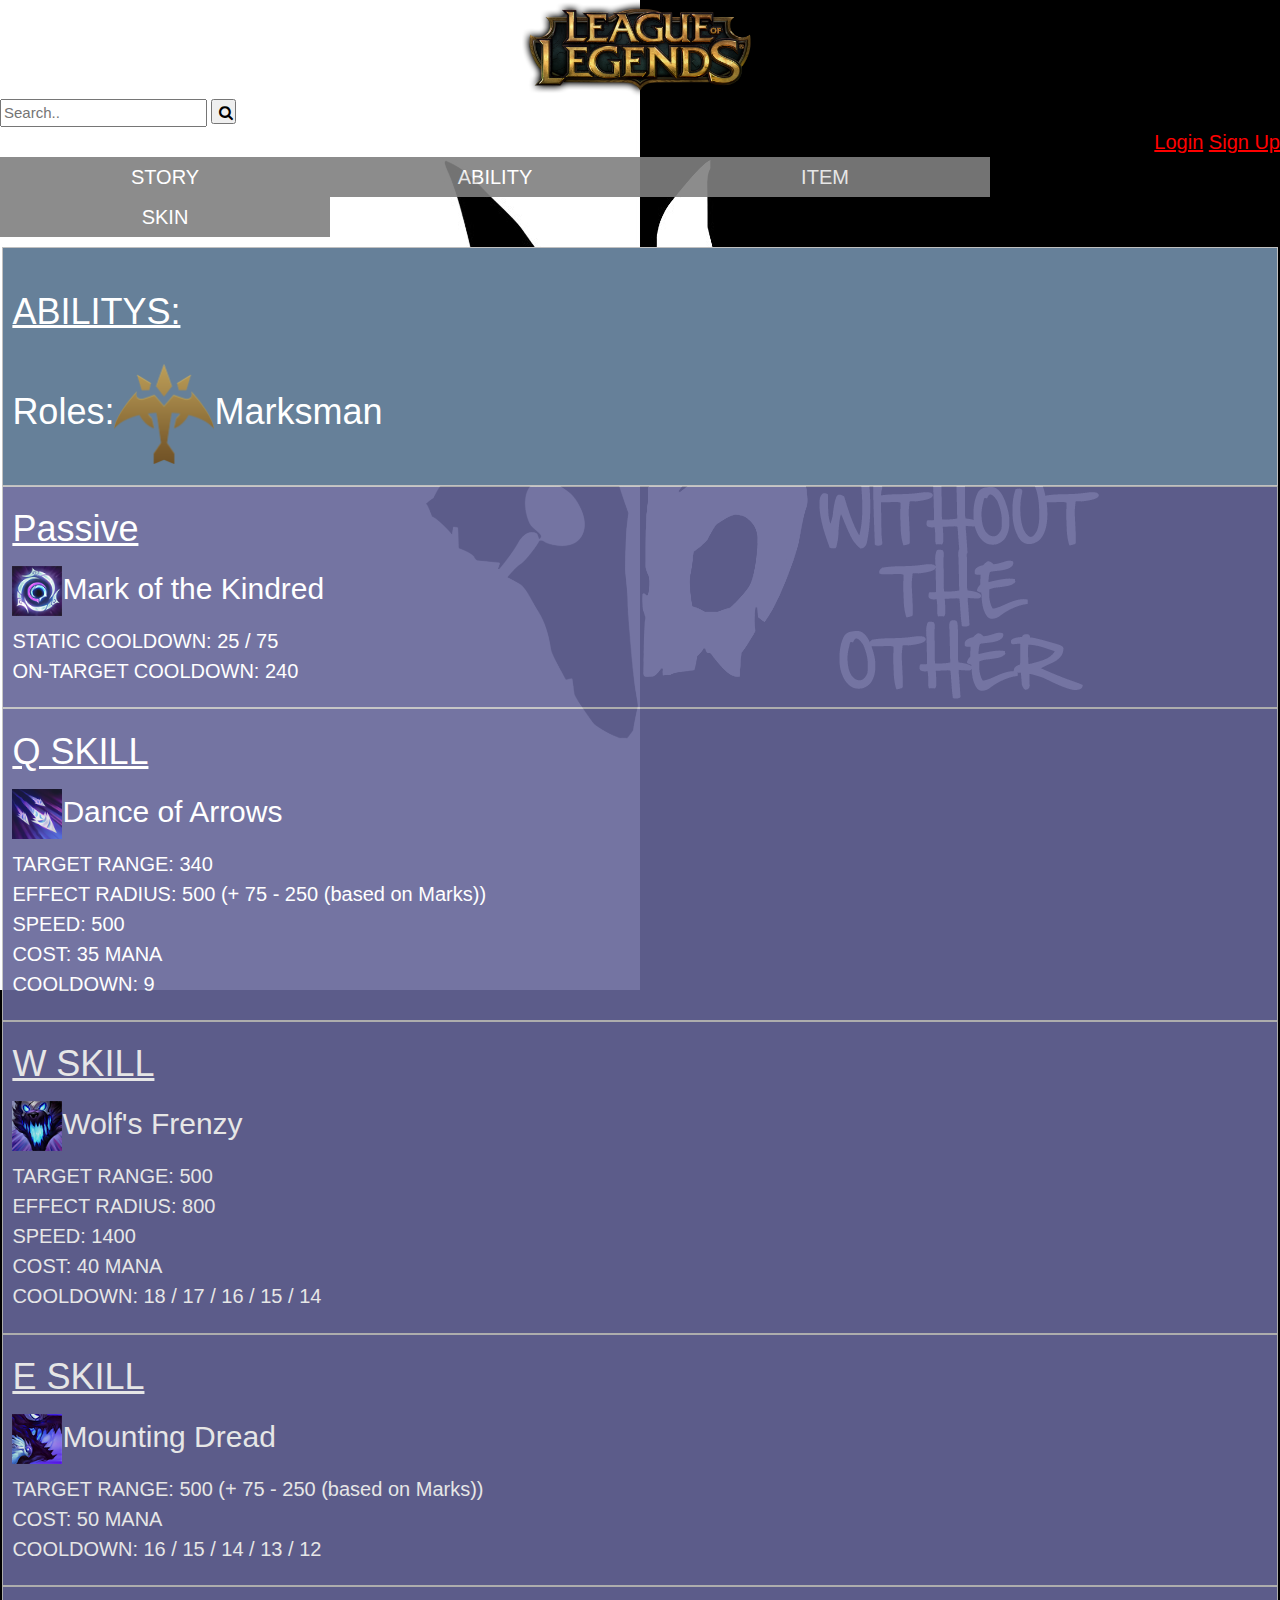
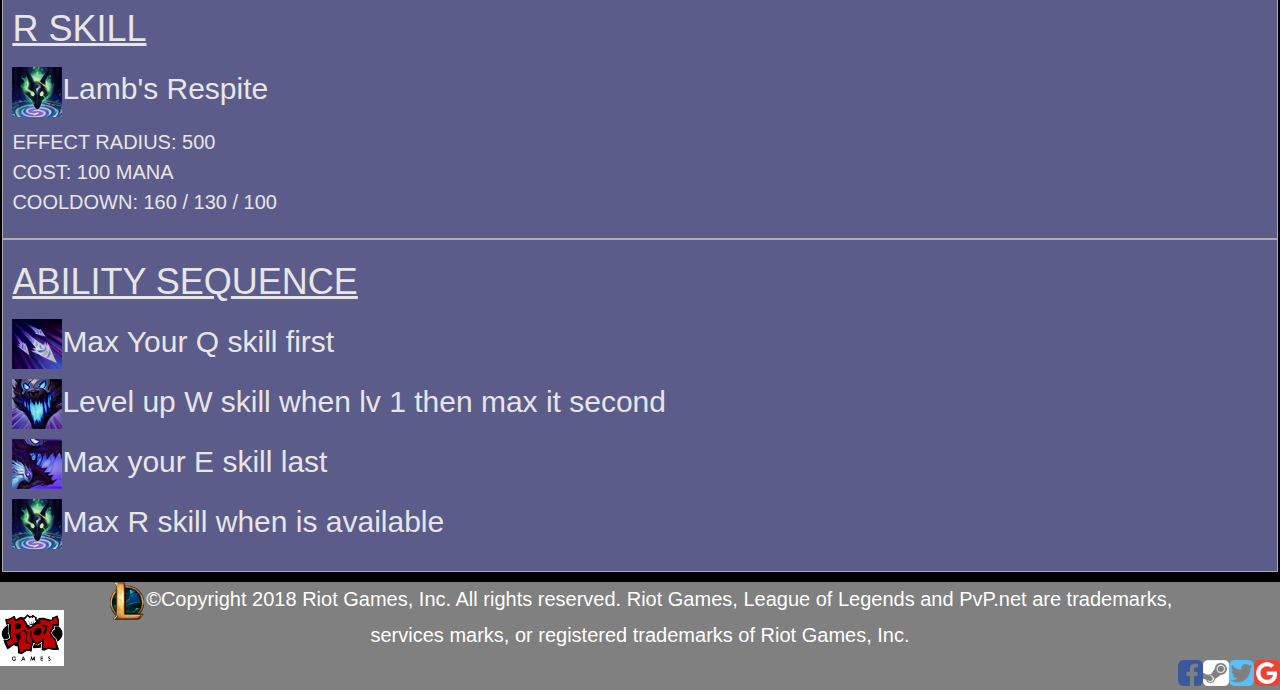
==== ablility.html @ 05d867d4 "Add files via upload" ====
<!DOCTYPE html>
<html>
<head>
	<title></title>
	<link rel="stylesheet" type="text/css" href="ablility.css">
	<link rel="stylesheet" href="https://cdnjs.cloudflare.com/ajax/libs/font-awesome/4.7.0/css/font-awesome.min.css">
	<link rel="stylesheet" href="https://www.w3schools.com/w3css/4/w3.css">
	<meta charset="UTF-8">
	<meta name="viewport" content="width=device-width, initial-scale=1">
<style>
</style>
</head>
<body>
	<header>
		<a href="index.html">
	<img src="image/lol.png" heigth="150" width="250"></a>
	<input type="text" placeholder="Search.." name="search">
      <button type="submit" style="height: 25px;width:25px">
      	<i class="fa fa-search"></i>
      </button>



      <!-- Sidebar (hidden by default) -->
<div class="sidebar">
<nav class="w3-sidebar w3-bar-block w3-card w3-top w3-xlarge w3-animate-left" style="display:none;z-index:2;width:50%;max-width:500px; color: red" id="mySidebar">
  <a href="javascript:void(0)" onclick="w3_close()"
  class="w3-bar-item w3-button w3-animate-right" style="color: black">X</a>
  <a href="index.html" onclick="w3_close()" class="w3-bar-item w3-button">Home</a>
  <a href="story.html" onclick="w3_close()" class="w3-bar-item w3-button">Story</a>
  <a href="ability.html" onclick="w3_close()" class="w3-bar-item w3-button">Ability</a>
  <a href="item.html" onclick="w3_close()" class="w3-bar-item w3-button">Item</a>
  <a href="skin.html" onclick="w3_close()" class="w3-bar-item w3-button">Skin</a>
</nav>


<div class="w3-top">
  <div class="w3-xlarge" style="min-width:500px; ">
    <div class="w3-button w3-padding-16 w3-left" style="color: red" onclick="w3_open()">☰</div>
    
  </div>
</div>
  

</div>
</div>

<!--Script to open and close sidebar-->
<script>
function w3_open() {
    document.getElementById("mySidebar").style.display = "block";
}
 
function w3_close() {
    document.getElementById("mySidebar").style.display = "none";
}
</script>





      <div class="signup">
      <a href="login.html">Login</a>
      <a href="signup.html">Sign Up</a>
  	  </div>
	<ul style="margin-bottom: 90px;">
		<li><a>STORY</a>
			<ul>
				<li><a href="story.html">LEARN MORE</a></li>
			</ul></li>
		<li><a>ABILITY</a>
		<ul>
				<li><a href="ablility.html">Mark of the Kindred</a></li>
				<li><a href="ablility.html">Dance of Arrows</a></li>
				<li><a href="ablility.html">Wolf's Frenzy</a></li>
				<li><a href="ablility.html">Mounting Dread</a></li>
				<li><a href="ablility.html">Lamb's Respite</a></li>
			</ul></li>
		<li><a>ITEM</a>
			<ul>
				<li><a href="item.html">For ADC</a></li>
				<li><a href="item.html">For Jungle</a></li>
				<li><a href="item.html">For Top(Not Recommended)</a></li>
				<li><a href="item.html">For Mid(Not Recommended)</a></li>
				<li><a href="item.html">For Support(Not Recommended)</a></li>
			</ul>
		</li>
		<li><a>SKIN</a>
			<ul>
				<li><a href="skin.html">DEFAULT</a></li>
				<li><a href="skin.html">SHADOWFIRE</a></li>
				<li><a href="skin.html">SUPER GALAXY</a></li>
			</ul></li>
	</ul>
	</header>
	<p></p>
	<p></p>
	<p></p>
	<fieldset style="background-color: #668099; opacity:2;">
		<h1><ins>ABILITYS:</ins><img src="image/head.jpg" style="height: 100px; width: 100px; padding-right: 20%;"><br>Roles:<img src="image/marksman.png" style="height: 100px; width: 100px;">Marksman</h1>		
	</fieldset>
	<fieldset>
		<h1><ins>Passive</ins></h1><h2><img src="image/passive.png">Mark of the Kindred</h2><h4>STATIC COOLDOWN: 25 / 75 <br>
		ON-TARGET COOLDOWN: 240</h4>
	</fieldset>
	<fieldset>
		<h1><ins>Q SKILL</ins></h1>
		<h2><img src="image/q.png">Dance of Arrows</h2><h4>TARGET RANGE: 340 <br>EFFECT RADIUS: 500 (+ 75 - 250 (based on Marks))<br> SPEED: 500 <br
			>COST: 35 MANA <br>COOLDOWN: 9</h4>
	</fieldset>
	<fieldset>
		<h1><ins>W SKILL</ins></h1>
		<h2><img src="image/w.png">Wolf's Frenzy</h2><h4>TARGET RANGE: 500 <br>
			EFFECT RADIUS: 800 <br>SPEED: 1400 <br>COST: 40 MANA <br>COOLDOWN: 18 / 17 / 16 / 15 / 14</h4>
	</fieldset>

	<fieldset>
		<h1><ins>E SKILL</ins></h1>
		<h2><img src="image/e.png">Mounting Dread</h2><h4>TARGET RANGE: 500 (+ 75 - 250 (based on Marks)) <br>COST: 50 MANA <br>COOLDOWN: 16 / 15 / 14 / 13 / 12</h4>
	</fieldset>

	<fieldset>
		<h1><ins>R SKILL</ins></h1>
		<h2><img src="image/r.png">Lamb's Respite</h2><h4>EFFECT RADIUS: 500 <br>COST: 100 MANA <br>COOLDOWN: 160 / 130 / 100</h4>
	</fieldset>
	<fieldset>
		<h1><ins>ABILITY SEQUENCE</ins></h2>
		<h2><img src="image/q.png">Max Your Q skill first</h2>
		<h2><img src="image/w.png">Level up W skill when lv 1 then max it second</h2>
		<h2><img src="image/e.png">Max your E skill last</h2>
		<h2><img src="image/r.png">Max R skill when is available</h2>
	</fieldset>
	<footer>
		<h4><a href="https://na.leagueoflegends.com/en/"><img src="image/1.png" height="3%" width="3%"></a>&copy;Copyright 2018 Riot Games, Inc. All rights reserved. Riot Games, League of Legends and PvP.net are trademarks, <br>services marks, or registered trademarks of Riot Games, Inc.</h4>
		<div class="contect">
			<a href="http://forums.na.leagueoflegends.com/board/showthread.php?t=106440"><img src="image/google.png"></a>
			<a href="https://twitter.com/leagueoflegends"><img src="image/twitter.png"></a>
			<a href="https://steamcommunity.com/app/20590"><img src="image/steam.png"></a>
			<a href="https://www.facebook.com/leagueoflegends/"><img src="image/facebook.png"></a></div>
			<div class="riot">
				<a href="https://www.riotgames.com/en"><img src="image/riot.png"></a></div>
	</footer>
</body>
</html>
---- ablility.css ----
fieldset{
	background-color: #666699;
	opacity: 0.9;
	color: white;
}
fieldset img{
	width: 50px;
	height: 50px;
}
header img{
	 display: block;
    margin-left: auto;
    margin-right: auto;
}
footer{
	color: white;
	clear:both; 
	background-color: grey; 
	text-align: center;
	padding-bottom: 30px;
	position: bottom;
	bottom: 0;
	left: 0;
	right: 0;
}
body{
background-color: black;
background-image: url("background.jpg");
background-repeat: no-repeat;
background-attachment: fixed;
background-position: center;
color: white;	
}
.contect img{
	height: 2%;
	width: 2%; 
	float: right;
}
.riot img{
	height: 5%;
	width:5%;
	float: left;
	margin-top:-50px;

}
.signup{
	font-size: 20px;
	color: red;
	text-align: right;

}
ul{
	margin: 0px;
	padding: 0px;
	list-style: none;

}
ul li{
	float: left;
	width: 330px;
	height: 40px;
	background-color: grey;
	opacity: .9;
	line-height: 40px;
	text-align: center;
	font-size: 20px;
}
ul li a{
	text-decoration: none;
	color: white;
	display: block;
}
ul li a:hover{
	background-color: tomato;
}
ul li ul li{
	display: none;
}
ul li:hover ul li{
	display: block;
}



/*for mobile size responsive*/
@media only screen and (max-width: 600px) {
    [class*="col-"] {
        width: 100%;
    }
header img{
	width: 70%;
	height: 70%;
}
ul{
	display: none;
}
.signup{
	font-size: 30px;
}


footer{
	font-size: 20px;
}
footer img{
	height: 15%;
	width: 15%;
}
img{
	width: 30%;
	height:30%;
}
.contect{
	display: none;
}
.riot{
	width: 500%;
	height: 500%;
	padding-top: 10%;
	margin-bottom: 10%;
}
}
@media only screen and (min-width: 600px){
.sidebar{
	display: none;
}
}
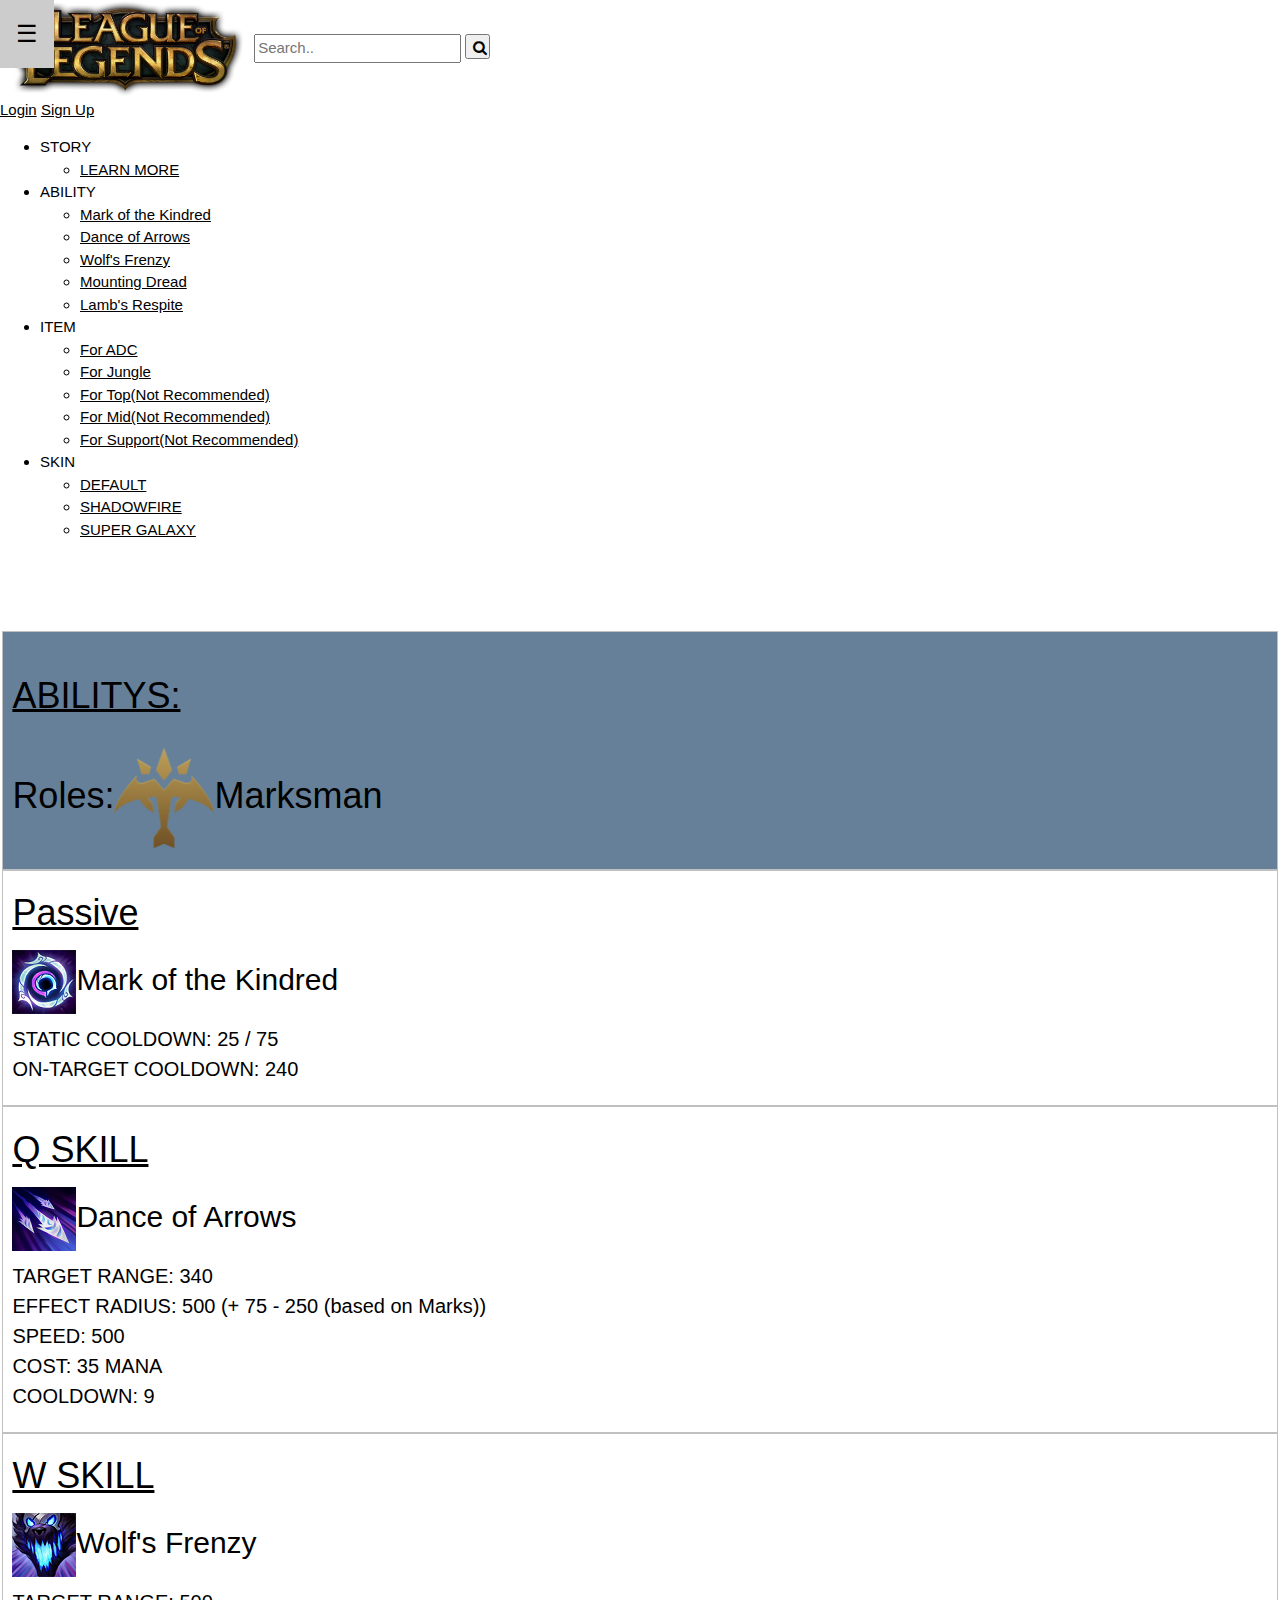
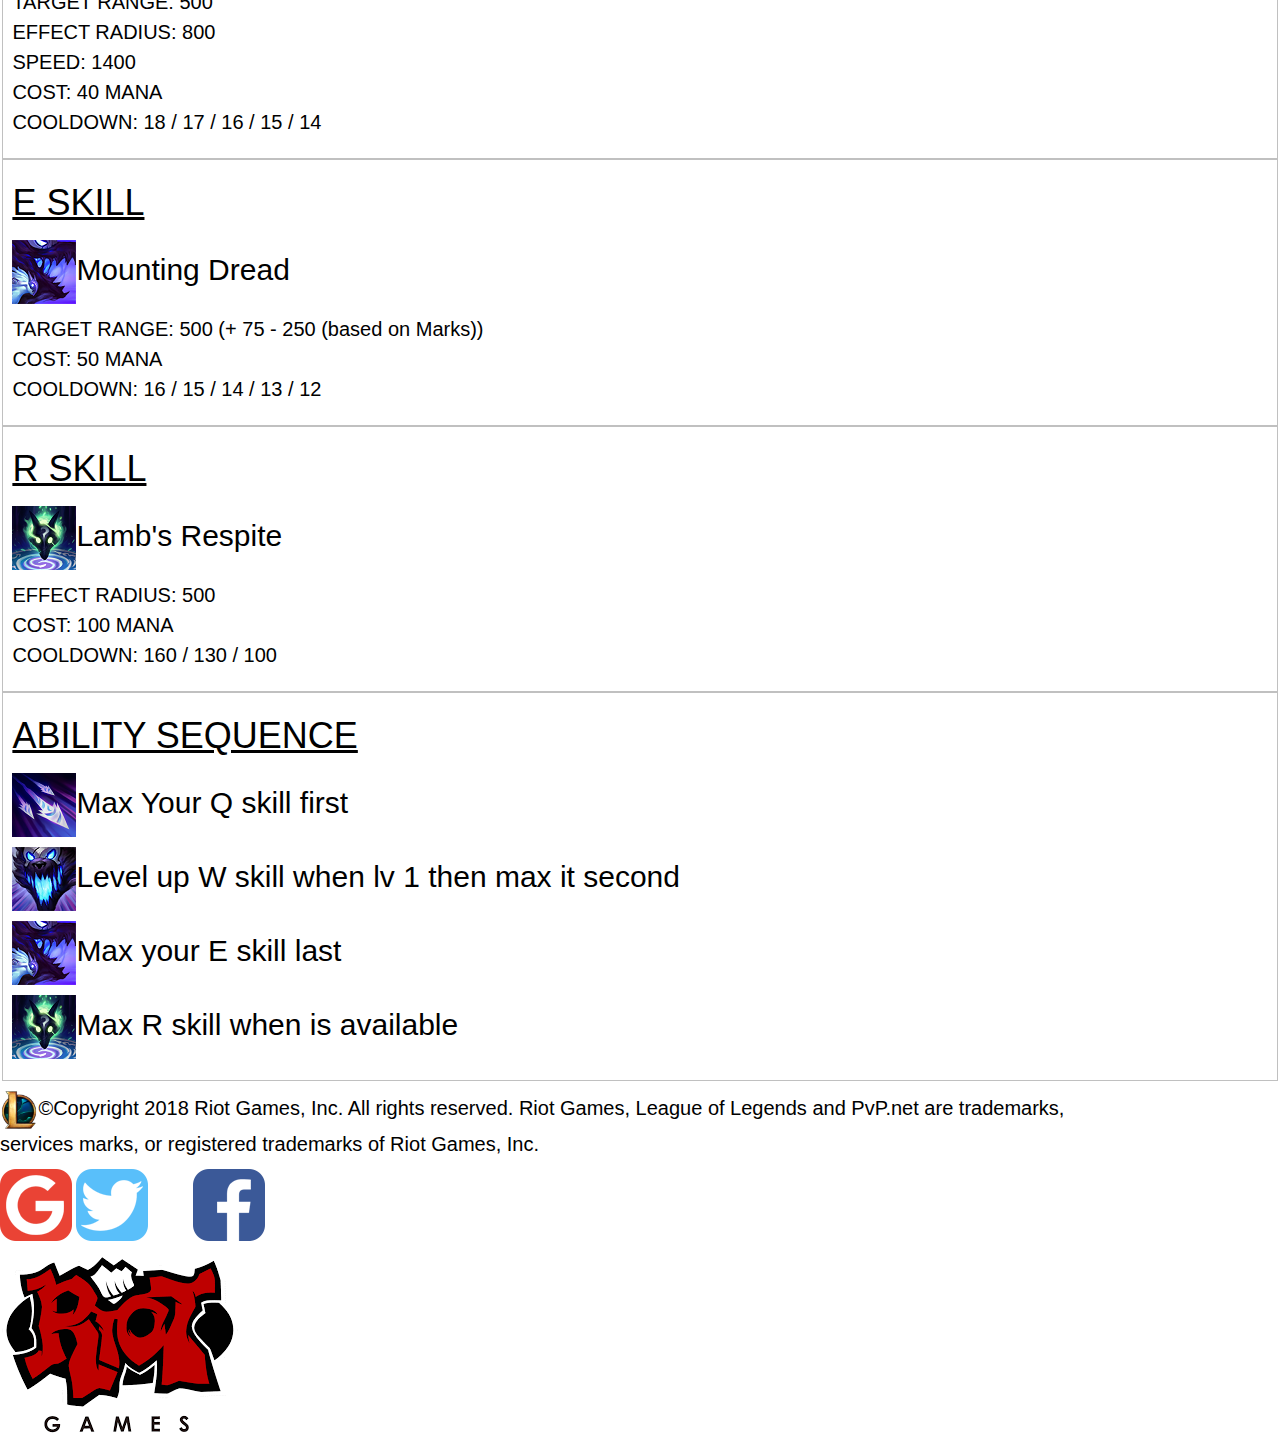
==== commit 5950c7a4: "iii" ====
--- a/ablility.html
+++ b/ablility.html
@@ -1,145 +1,145 @@
-<!DOCTYPE html>
-<html>
-<head>
-	<title></title>
-	<link rel="stylesheet" type="text/css" href="ablility.css">
-	<link rel="stylesheet" href="https://cdnjs.cloudflare.com/ajax/libs/font-awesome/4.7.0/css/font-awesome.min.css">
-	<link rel="stylesheet" href="https://www.w3schools.com/w3css/4/w3.css">
-	<meta charset="UTF-8">
-	<meta name="viewport" content="width=device-width, initial-scale=1">
-<style>
-</style>
-</head>
-<body>
-	<header>
-		<a href="index.html">
-	<img src="image/lol.png" heigth="150" width="250"></a>
-	<input type="text" placeholder="Search.." name="search">
-      <button type="submit" style="height: 25px;width:25px">
-      	<i class="fa fa-search"></i>
-      </button>
-
-
-
-      <!-- Sidebar (hidden by default) -->
-<div class="sidebar">
-<nav class="w3-sidebar w3-bar-block w3-card w3-top w3-xlarge w3-animate-left" style="display:none;z-index:2;width:50%;max-width:500px; color: red" id="mySidebar">
-  <a href="javascript:void(0)" onclick="w3_close()"
-  class="w3-bar-item w3-button w3-animate-right" style="color: black">X</a>
-  <a href="index.html" onclick="w3_close()" class="w3-bar-item w3-button">Home</a>
-  <a href="story.html" onclick="w3_close()" class="w3-bar-item w3-button">Story</a>
-  <a href="ability.html" onclick="w3_close()" class="w3-bar-item w3-button">Ability</a>
-  <a href="item.html" onclick="w3_close()" class="w3-bar-item w3-button">Item</a>
-  <a href="skin.html" onclick="w3_close()" class="w3-bar-item w3-button">Skin</a>
-</nav>
-
-
-<div class="w3-top">
-  <div class="w3-xlarge" style="min-width:500px; ">
-    <div class="w3-button w3-padding-16 w3-left" style="color: red" onclick="w3_open()">☰</div>
-    
-  </div>
-</div>
-  
-
-</div>
-</div>
-
-<!--Script to open and close sidebar-->
-<script>
-function w3_open() {
-    document.getElementById("mySidebar").style.display = "block";
-}
- 
-function w3_close() {
-    document.getElementById("mySidebar").style.display = "none";
-}
-</script>
-
-
-
-
-
-      <div class="signup">
-      <a href="login.html">Login</a>
-      <a href="signup.html">Sign Up</a>
-  	  </div>
-	<ul style="margin-bottom: 90px;">
-		<li><a>STORY</a>
-			<ul>
-				<li><a href="story.html">LEARN MORE</a></li>
-			</ul></li>
-		<li><a>ABILITY</a>
-		<ul>
-				<li><a href="ablility.html">Mark of the Kindred</a></li>
-				<li><a href="ablility.html">Dance of Arrows</a></li>
-				<li><a href="ablility.html">Wolf's Frenzy</a></li>
-				<li><a href="ablility.html">Mounting Dread</a></li>
-				<li><a href="ablility.html">Lamb's Respite</a></li>
-			</ul></li>
-		<li><a>ITEM</a>
-			<ul>
-				<li><a href="item.html">For ADC</a></li>
-				<li><a href="item.html">For Jungle</a></li>
-				<li><a href="item.html">For Top(Not Recommended)</a></li>
-				<li><a href="item.html">For Mid(Not Recommended)</a></li>
-				<li><a href="item.html">For Support(Not Recommended)</a></li>
-			</ul>
-		</li>
-		<li><a>SKIN</a>
-			<ul>
-				<li><a href="skin.html">DEFAULT</a></li>
-				<li><a href="skin.html">SHADOWFIRE</a></li>
-				<li><a href="skin.html">SUPER GALAXY</a></li>
-			</ul></li>
-	</ul>
-	</header>
-	<p></p>
-	<p></p>
-	<p></p>
-	<fieldset style="background-color: #668099; opacity:2;">
-		<h1><ins>ABILITYS:</ins><img src="image/head.jpg" style="height: 100px; width: 100px; padding-right: 20%;"><br>Roles:<img src="image/marksman.png" style="height: 100px; width: 100px;">Marksman</h1>		
-	</fieldset>
-	<fieldset>
-		<h1><ins>Passive</ins></h1><h2><img src="image/passive.png">Mark of the Kindred</h2><h4>STATIC COOLDOWN: 25 / 75 <br>
-		ON-TARGET COOLDOWN: 240</h4>
-	</fieldset>
-	<fieldset>
-		<h1><ins>Q SKILL</ins></h1>
-		<h2><img src="image/q.png">Dance of Arrows</h2><h4>TARGET RANGE: 340 <br>EFFECT RADIUS: 500 (+ 75 - 250 (based on Marks))<br> SPEED: 500 <br
-			>COST: 35 MANA <br>COOLDOWN: 9</h4>
-	</fieldset>
-	<fieldset>
-		<h1><ins>W SKILL</ins></h1>
-		<h2><img src="image/w.png">Wolf's Frenzy</h2><h4>TARGET RANGE: 500 <br>
-			EFFECT RADIUS: 800 <br>SPEED: 1400 <br>COST: 40 MANA <br>COOLDOWN: 18 / 17 / 16 / 15 / 14</h4>
-	</fieldset>
-
-	<fieldset>
-		<h1><ins>E SKILL</ins></h1>
-		<h2><img src="image/e.png">Mounting Dread</h2><h4>TARGET RANGE: 500 (+ 75 - 250 (based on Marks)) <br>COST: 50 MANA <br>COOLDOWN: 16 / 15 / 14 / 13 / 12</h4>
-	</fieldset>
-
-	<fieldset>
-		<h1><ins>R SKILL</ins></h1>
-		<h2><img src="image/r.png">Lamb's Respite</h2><h4>EFFECT RADIUS: 500 <br>COST: 100 MANA <br>COOLDOWN: 160 / 130 / 100</h4>
-	</fieldset>
-	<fieldset>
-		<h1><ins>ABILITY SEQUENCE</ins></h2>
-		<h2><img src="image/q.png">Max Your Q skill first</h2>
-		<h2><img src="image/w.png">Level up W skill when lv 1 then max it second</h2>
-		<h2><img src="image/e.png">Max your E skill last</h2>
-		<h2><img src="image/r.png">Max R skill when is available</h2>
-	</fieldset>
-	<footer>
-		<h4><a href="https://na.leagueoflegends.com/en/"><img src="image/1.png" height="3%" width="3%"></a>&copy;Copyright 2018 Riot Games, Inc. All rights reserved. Riot Games, League of Legends and PvP.net are trademarks, <br>services marks, or registered trademarks of Riot Games, Inc.</h4>
-		<div class="contect">
-			<a href="http://forums.na.leagueoflegends.com/board/showthread.php?t=106440"><img src="image/google.png"></a>
-			<a href="https://twitter.com/leagueoflegends"><img src="image/twitter.png"></a>
-			<a href="https://steamcommunity.com/app/20590"><img src="image/steam.png"></a>
-			<a href="https://www.facebook.com/leagueoflegends/"><img src="image/facebook.png"></a></div>
-			<div class="riot">
-				<a href="https://www.riotgames.com/en"><img src="image/riot.png"></a></div>
-	</footer>
-</body>
+<!DOCTYPE html>
+<html>
+<head>
+	<title></title>
+	<link rel="stylesheet" type="text/css" href="ablility.css">
+	<link rel="stylesheet" href="https://cdnjs.cloudflare.com/ajax/libs/font-awesome/4.7.0/css/font-awesome.min.css">
+	<link rel="stylesheet" href="https://www.w3schools.com/w3css/4/w3.css">
+	<meta charset="UTF-8">
+	<meta name="viewport" content="width=device-width, initial-scale=1">
+<style>
+</style>
+</head>
+<body>
+	<header>
+		<a href="index.html">
+	<img src="image/lol.png" heigth="150" width="250"></a>
+	<input type="text" placeholder="Search.." name="search">
+      <button type="submit" style="height: 25px;width:25px">
+      	<i class="fa fa-search"></i>
+      </button>
+
+
+
+      <!-- Sidebar (hidden by default) -->
+<div class="sidebar">
+<nav class="w3-sidebar w3-bar-block w3-card w3-top w3-xlarge w3-animate-left" style="display:none;z-index:2;width:50%;max-width:500px; color: red" id="mySidebar">
+  <a href="javascript:void(0)" onclick="w3_close()"
+  class="w3-bar-item w3-button w3-animate-right" style="color: black">X</a>
+  <a href="index.html" onclick="w3_close()" class="w3-bar-item w3-button">Home</a>
+  <a href="story.html" onclick="w3_close()" class="w3-bar-item w3-button">Story</a>
+  <a href="ability.html" onclick="w3_close()" class="w3-bar-item w3-button">Ability</a>
+  <a href="item.html" onclick="w3_close()" class="w3-bar-item w3-button">Item</a>
+  <a href="skin.html" onclick="w3_close()" class="w3-bar-item w3-button">Skin</a>
+</nav>
+
+
+<div class="w3-top">
+  <div class="w3-xlarge" style="min-width:500px; ">
+    <div class="w3-button w3-padding-16 w3-left" style="color: red" onclick="w3_open()">☰</div>
+    
+  </div>
+</div>
+  
+
+</div>
+</div>
+
+<!--Script to open and close sidebar-->
+<script>
+function w3_open() {
+    document.getElementById("mySidebar").style.display = "block";
+}
+ 
+function w3_close() {
+    document.getElementById("mySidebar").style.display = "none";
+}
+</script>
+
+
+
+
+
+      <div class="signup">
+      <a href="login.html">Login</a>
+      <a href="signup.html">Sign Up</a>
+  	  </div>
+	<ul style="margin-bottom: 90px;">
+		<li><a>STORY</a>
+			<ul>
+				<li><a href="story.html">LEARN MORE</a></li>
+			</ul></li>
+		<li><a>ABILITY</a>
+		<ul>
+				<li><a href="ablility.html">Mark of the Kindred</a></li>
+				<li><a href="ablility.html">Dance of Arrows</a></li>
+				<li><a href="ablility.html">Wolf's Frenzy</a></li>
+				<li><a href="ablility.html">Mounting Dread</a></li>
+				<li><a href="ablility.html">Lamb's Respite</a></li>
+			</ul></li>
+		<li><a>ITEM</a>
+			<ul>
+				<li><a href="item.html">For ADC</a></li>
+				<li><a href="item.html">For Jungle</a></li>
+				<li><a href="item.html">For Top(Not Recommended)</a></li>
+				<li><a href="item.html">For Mid(Not Recommended)</a></li>
+				<li><a href="item.html">For Support(Not Recommended)</a></li>
+			</ul>
+		</li>
+		<li><a>SKIN</a>
+			<ul>
+				<li><a href="skin.html">DEFAULT</a></li>
+				<li><a href="skin.html">SHADOWFIRE</a></li>
+				<li><a href="skin.html">SUPER GALAXY</a></li>
+			</ul></li>
+	</ul>
+	</header>
+	<p></p>
+	<p></p>
+	<p></p>
+	<fieldset style="background-color: #668099; opacity:2;">
+		<h1><ins>ABILITYS:</ins><img src="image/head.jpg" style="height: 100px; width: 100px; padding-right: 20%;"><br>Roles:<img src="image/marksman.png" style="height: 100px; width: 100px;">Marksman</h1>		
+	</fieldset>
+	<fieldset>
+		<h1><ins>Passive</ins></h1><h2><img src="image/passive.png">Mark of the Kindred</h2><h4>STATIC COOLDOWN: 25 / 75 <br>
+		ON-TARGET COOLDOWN: 240</h4>
+	</fieldset>
+	<fieldset>
+		<h1><ins>Q SKILL</ins></h1>
+		<h2><img src="image/q.png">Dance of Arrows</h2><h4>TARGET RANGE: 340 <br>EFFECT RADIUS: 500 (+ 75 - 250 (based on Marks))<br> SPEED: 500 <br
+			>COST: 35 MANA <br>COOLDOWN: 9</h4>
+	</fieldset>
+	<fieldset>
+		<h1><ins>W SKILL</ins></h1>
+		<h2><img src="image/w.png">Wolf's Frenzy</h2><h4>TARGET RANGE: 500 <br>
+			EFFECT RADIUS: 800 <br>SPEED: 1400 <br>COST: 40 MANA <br>COOLDOWN: 18 / 17 / 16 / 15 / 14</h4>
+	</fieldset>
+
+	<fieldset>
+		<h1><ins>E SKILL</ins></h1>
+		<h2><img src="image/e.png">Mounting Dread</h2><h4>TARGET RANGE: 500 (+ 75 - 250 (based on Marks)) <br>COST: 50 MANA <br>COOLDOWN: 16 / 15 / 14 / 13 / 12</h4>
+	</fieldset>
+
+	<fieldset>
+		<h1><ins>R SKILL</ins></h1>
+		<h2><img src="image/r.png">Lamb's Respite</h2><h4>EFFECT RADIUS: 500 <br>COST: 100 MANA <br>COOLDOWN: 160 / 130 / 100</h4>
+	</fieldset>
+	<fieldset>
+		<h1><ins>ABILITY SEQUENCE</ins></h2>
+		<h2><img src="image/q.png">Max Your Q skill first</h2>
+		<h2><img src="image/w.png">Level up W skill when lv 1 then max it second</h2>
+		<h2><img src="image/e.png">Max your E skill last</h2>
+		<h2><img src="image/r.png">Max R skill when is available</h2>
+	</fieldset>
+	<footer>
+		<h4><a href="https://na.leagueoflegends.com/en/"><img src="image/1.png" height="3%" width="3%"></a>&copy;Copyright 2018 Riot Games, Inc. All rights reserved. Riot Games, League of Legends and PvP.net are trademarks, <br>services marks, or registered trademarks of Riot Games, Inc.</h4>
+		<div class="contect">
+			<a href="http://forums.na.leagueoflegends.com/board/showthread.php?t=106440"><img src="image/google.png"></a>
+			<a href="https://twitter.com/leagueoflegends"><img src="image/twitter.png"></a>
+			<a href="https://steamcommunity.com/app/20590"><img src="image/steam.png"></a>
+			<a href="https://www.facebook.com/leagueoflegends/"><img src="image/facebook.png"></a></div>
+			<div class="riot">
+				<a href="https://www.riotgames.com/en"><img src="image/riot.png"></a></div>
+	</footer>
+</body>
 </html>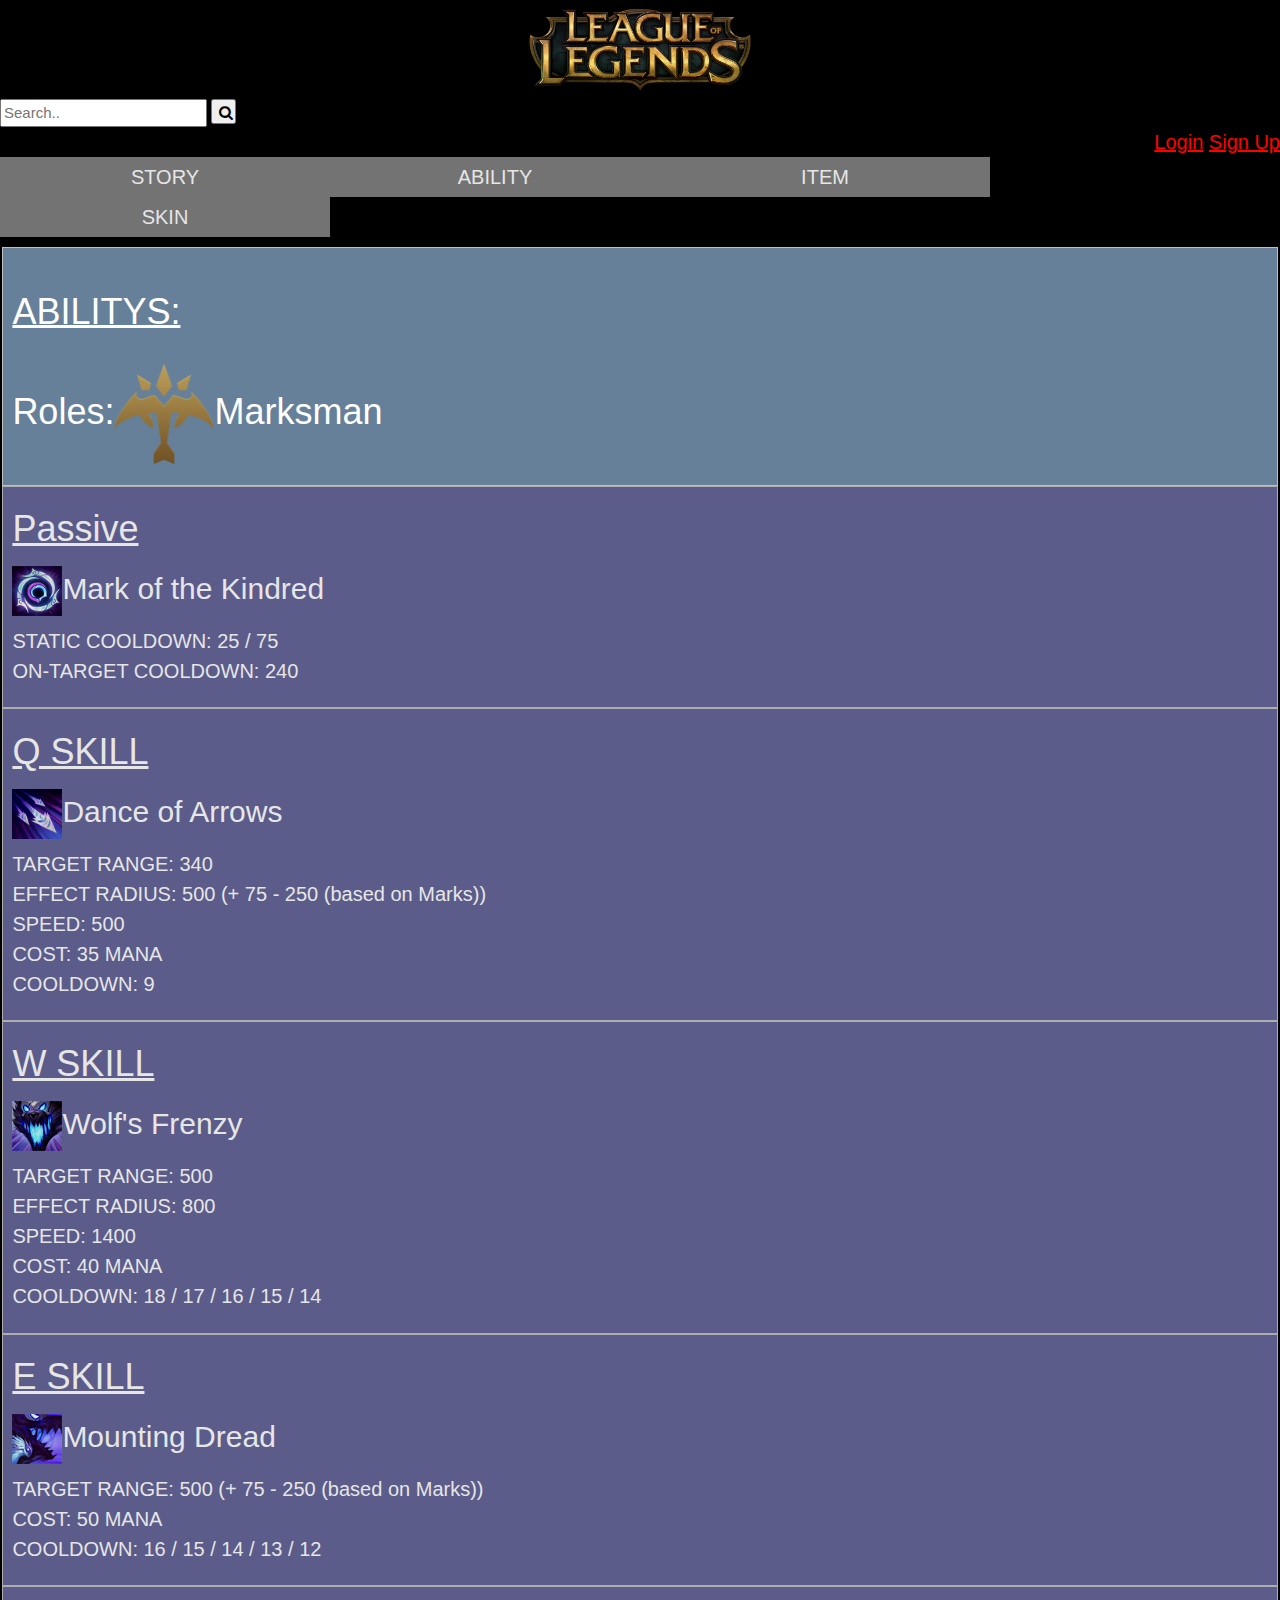
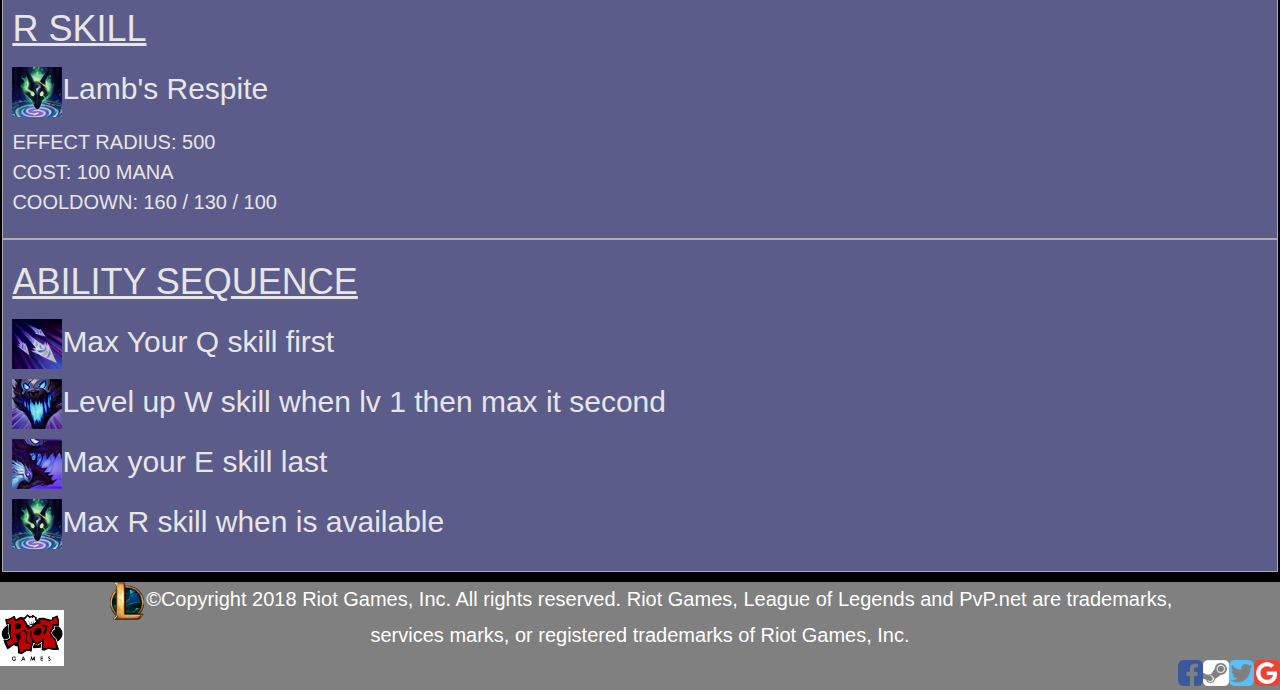
==== commit 67ecf768: "Add files via upload" ====
--- a/ablility.html
+++ b/ablility.html
@@ -1,145 +1,145 @@
-<!DOCTYPE html>
-<html>
-<head>
-	<title></title>
-	<link rel="stylesheet" type="text/css" href="ablility.css">
-	<link rel="stylesheet" href="https://cdnjs.cloudflare.com/ajax/libs/font-awesome/4.7.0/css/font-awesome.min.css">
-	<link rel="stylesheet" href="https://www.w3schools.com/w3css/4/w3.css">
-	<meta charset="UTF-8">
-	<meta name="viewport" content="width=device-width, initial-scale=1">
-<style>
-</style>
-</head>
-<body>
-	<header>
-		<a href="index.html">
-	<img src="image/lol.png" heigth="150" width="250"></a>
-	<input type="text" placeholder="Search.." name="search">
-      <button type="submit" style="height: 25px;width:25px">
-      	<i class="fa fa-search"></i>
-      </button>
-
-
-
-      <!-- Sidebar (hidden by default) -->
-<div class="sidebar">
-<nav class="w3-sidebar w3-bar-block w3-card w3-top w3-xlarge w3-animate-left" style="display:none;z-index:2;width:50%;max-width:500px; color: red" id="mySidebar">
-  <a href="javascript:void(0)" onclick="w3_close()"
-  class="w3-bar-item w3-button w3-animate-right" style="color: black">X</a>
-  <a href="index.html" onclick="w3_close()" class="w3-bar-item w3-button">Home</a>
-  <a href="story.html" onclick="w3_close()" class="w3-bar-item w3-button">Story</a>
-  <a href="ability.html" onclick="w3_close()" class="w3-bar-item w3-button">Ability</a>
-  <a href="item.html" onclick="w3_close()" class="w3-bar-item w3-button">Item</a>
-  <a href="skin.html" onclick="w3_close()" class="w3-bar-item w3-button">Skin</a>
-</nav>
-
-
-<div class="w3-top">
-  <div class="w3-xlarge" style="min-width:500px; ">
-    <div class="w3-button w3-padding-16 w3-left" style="color: red" onclick="w3_open()">☰</div>
-    
-  </div>
-</div>
-  
-
-</div>
-</div>
-
-<!--Script to open and close sidebar-->
-<script>
-function w3_open() {
-    document.getElementById("mySidebar").style.display = "block";
-}
- 
-function w3_close() {
-    document.getElementById("mySidebar").style.display = "none";
-}
-</script>
-
-
-
-
-
-      <div class="signup">
-      <a href="login.html">Login</a>
-      <a href="signup.html">Sign Up</a>
-  	  </div>
-	<ul style="margin-bottom: 90px;">
-		<li><a>STORY</a>
-			<ul>
-				<li><a href="story.html">LEARN MORE</a></li>
-			</ul></li>
-		<li><a>ABILITY</a>
-		<ul>
-				<li><a href="ablility.html">Mark of the Kindred</a></li>
-				<li><a href="ablility.html">Dance of Arrows</a></li>
-				<li><a href="ablility.html">Wolf's Frenzy</a></li>
-				<li><a href="ablility.html">Mounting Dread</a></li>
-				<li><a href="ablility.html">Lamb's Respite</a></li>
-			</ul></li>
-		<li><a>ITEM</a>
-			<ul>
-				<li><a href="item.html">For ADC</a></li>
-				<li><a href="item.html">For Jungle</a></li>
-				<li><a href="item.html">For Top(Not Recommended)</a></li>
-				<li><a href="item.html">For Mid(Not Recommended)</a></li>
-				<li><a href="item.html">For Support(Not Recommended)</a></li>
-			</ul>
-		</li>
-		<li><a>SKIN</a>
-			<ul>
-				<li><a href="skin.html">DEFAULT</a></li>
-				<li><a href="skin.html">SHADOWFIRE</a></li>
-				<li><a href="skin.html">SUPER GALAXY</a></li>
-			</ul></li>
-	</ul>
-	</header>
-	<p></p>
-	<p></p>
-	<p></p>
-	<fieldset style="background-color: #668099; opacity:2;">
-		<h1><ins>ABILITYS:</ins><img src="image/head.jpg" style="height: 100px; width: 100px; padding-right: 20%;"><br>Roles:<img src="image/marksman.png" style="height: 100px; width: 100px;">Marksman</h1>		
-	</fieldset>
-	<fieldset>
-		<h1><ins>Passive</ins></h1><h2><img src="image/passive.png">Mark of the Kindred</h2><h4>STATIC COOLDOWN: 25 / 75 <br>
-		ON-TARGET COOLDOWN: 240</h4>
-	</fieldset>
-	<fieldset>
-		<h1><ins>Q SKILL</ins></h1>
-		<h2><img src="image/q.png">Dance of Arrows</h2><h4>TARGET RANGE: 340 <br>EFFECT RADIUS: 500 (+ 75 - 250 (based on Marks))<br> SPEED: 500 <br
-			>COST: 35 MANA <br>COOLDOWN: 9</h4>
-	</fieldset>
-	<fieldset>
-		<h1><ins>W SKILL</ins></h1>
-		<h2><img src="image/w.png">Wolf's Frenzy</h2><h4>TARGET RANGE: 500 <br>
-			EFFECT RADIUS: 800 <br>SPEED: 1400 <br>COST: 40 MANA <br>COOLDOWN: 18 / 17 / 16 / 15 / 14</h4>
-	</fieldset>
-
-	<fieldset>
-		<h1><ins>E SKILL</ins></h1>
-		<h2><img src="image/e.png">Mounting Dread</h2><h4>TARGET RANGE: 500 (+ 75 - 250 (based on Marks)) <br>COST: 50 MANA <br>COOLDOWN: 16 / 15 / 14 / 13 / 12</h4>
-	</fieldset>
-
-	<fieldset>
-		<h1><ins>R SKILL</ins></h1>
-		<h2><img src="image/r.png">Lamb's Respite</h2><h4>EFFECT RADIUS: 500 <br>COST: 100 MANA <br>COOLDOWN: 160 / 130 / 100</h4>
-	</fieldset>
-	<fieldset>
-		<h1><ins>ABILITY SEQUENCE</ins></h2>
-		<h2><img src="image/q.png">Max Your Q skill first</h2>
-		<h2><img src="image/w.png">Level up W skill when lv 1 then max it second</h2>
-		<h2><img src="image/e.png">Max your E skill last</h2>
-		<h2><img src="image/r.png">Max R skill when is available</h2>
-	</fieldset>
-	<footer>
-		<h4><a href="https://na.leagueoflegends.com/en/"><img src="image/1.png" height="3%" width="3%"></a>&copy;Copyright 2018 Riot Games, Inc. All rights reserved. Riot Games, League of Legends and PvP.net are trademarks, <br>services marks, or registered trademarks of Riot Games, Inc.</h4>
-		<div class="contect">
-			<a href="http://forums.na.leagueoflegends.com/board/showthread.php?t=106440"><img src="image/google.png"></a>
-			<a href="https://twitter.com/leagueoflegends"><img src="image/twitter.png"></a>
-			<a href="https://steamcommunity.com/app/20590"><img src="image/steam.png"></a>
-			<a href="https://www.facebook.com/leagueoflegends/"><img src="image/facebook.png"></a></div>
-			<div class="riot">
-				<a href="https://www.riotgames.com/en"><img src="image/riot.png"></a></div>
-	</footer>
-</body>
+<!DOCTYPE html>
+<html>
+<head>
+	<title></title>
+	<link rel="stylesheet" type="text/css" href="ablility.css">
+	<link rel="stylesheet" href="https://cdnjs.cloudflare.com/ajax/libs/font-awesome/4.7.0/css/font-awesome.min.css">
+	<link rel="stylesheet" href="https://www.w3schools.com/w3css/4/w3.css">
+	<meta charset="UTF-8">
+	<meta name="viewport" content="width=device-width, initial-scale=1">
+<style>
+</style>
+</head>
+<body>
+	<header>
+		<a href="index.html">
+	<img src="image/lol.png" heigth="150" width="250"></a>
+	<input type="text" placeholder="Search.." name="search">
+      <button type="submit" style="height: 25px;width:25px">
+      	<i class="fa fa-search"></i>
+      </button>
+
+
+
+      <!-- Sidebar (hidden by default) -->
+<div class="sidebar">
+<nav class="w3-sidebar w3-bar-block w3-card w3-top w3-xlarge w3-animate-left" style="display:none;z-index:2;width:50%;max-width:500px; color: red" id="mySidebar">
+  <a href="javascript:void(0)" onclick="w3_close()"
+  class="w3-bar-item w3-button w3-animate-right" style="color: black">X</a>
+  <a href="index.html" onclick="w3_close()" class="w3-bar-item w3-button">Home</a>
+  <a href="story.html" onclick="w3_close()" class="w3-bar-item w3-button">Story</a>
+  <a href="ability.html" onclick="w3_close()" class="w3-bar-item w3-button">Ability</a>
+  <a href="item.html" onclick="w3_close()" class="w3-bar-item w3-button">Item</a>
+  <a href="skin.html" onclick="w3_close()" class="w3-bar-item w3-button">Skin</a>
+</nav>
+
+
+<div class="w3-top">
+  <div class="w3-xlarge" style="min-width:500px; ">
+    <div class="w3-button w3-padding-16 w3-left" style="color: red" onclick="w3_open()">☰</div>
+    
+  </div>
+</div>
+  
+
+</div>
+</div>
+
+<!--Script to open and close sidebar-->
+<script>
+function w3_open() {
+    document.getElementById("mySidebar").style.display = "block";
+}
+ 
+function w3_close() {
+    document.getElementById("mySidebar").style.display = "none";
+}
+</script>
+
+
+
+
+
+      <div class="signup">
+      <a href="login.html">Login</a>
+      <a href="signup.html">Sign Up</a>
+  	  </div>
+	<ul style="margin-bottom: 90px;">
+		<li><a>STORY</a>
+			<ul>
+				<li><a href="story.html">LEARN MORE</a></li>
+			</ul></li>
+		<li><a>ABILITY</a>
+		<ul>
+				<li><a href="ablility.html">Mark of the Kindred</a></li>
+				<li><a href="ablility.html">Dance of Arrows</a></li>
+				<li><a href="ablility.html">Wolf's Frenzy</a></li>
+				<li><a href="ablility.html">Mounting Dread</a></li>
+				<li><a href="ablility.html">Lamb's Respite</a></li>
+			</ul></li>
+		<li><a>ITEM</a>
+			<ul>
+				<li><a href="item.html">For ADC</a></li>
+				<li><a href="item.html">For Jungle</a></li>
+				<li><a href="item.html">For Top(Not Recommended)</a></li>
+				<li><a href="item.html">For Mid(Not Recommended)</a></li>
+				<li><a href="item.html">For Support(Not Recommended)</a></li>
+			</ul>
+		</li>
+		<li><a>SKIN</a>
+			<ul>
+				<li><a href="skin.html">DEFAULT</a></li>
+				<li><a href="skin.html">SHADOWFIRE</a></li>
+				<li><a href="skin.html">SUPER GALAXY</a></li>
+			</ul></li>
+	</ul>
+	</header>
+	<p></p>
+	<p></p>
+	<p></p>
+	<fieldset style="background-color: #668099; opacity:2;">
+		<h1><ins>ABILITYS:</ins><img src="image/head.jpg" style="height: 100px; width: 100px; padding-right: 20%;"><br>Roles:<img src="image/marksman.png" style="height: 100px; width: 100px;">Marksman</h1>		
+	</fieldset>
+	<fieldset>
+		<h1><ins>Passive</ins></h1><h2><img src="image/passive.png">Mark of the Kindred</h2><h4>STATIC COOLDOWN: 25 / 75 <br>
+		ON-TARGET COOLDOWN: 240</h4>
+	</fieldset>
+	<fieldset>
+		<h1><ins>Q SKILL</ins></h1>
+		<h2><img src="image/q.png">Dance of Arrows</h2><h4>TARGET RANGE: 340 <br>EFFECT RADIUS: 500 (+ 75 - 250 (based on Marks))<br> SPEED: 500 <br
+			>COST: 35 MANA <br>COOLDOWN: 9</h4>
+	</fieldset>
+	<fieldset>
+		<h1><ins>W SKILL</ins></h1>
+		<h2><img src="image/w.png">Wolf's Frenzy</h2><h4>TARGET RANGE: 500 <br>
+			EFFECT RADIUS: 800 <br>SPEED: 1400 <br>COST: 40 MANA <br>COOLDOWN: 18 / 17 / 16 / 15 / 14</h4>
+	</fieldset>
+
+	<fieldset>
+		<h1><ins>E SKILL</ins></h1>
+		<h2><img src="image/e.png">Mounting Dread</h2><h4>TARGET RANGE: 500 (+ 75 - 250 (based on Marks)) <br>COST: 50 MANA <br>COOLDOWN: 16 / 15 / 14 / 13 / 12</h4>
+	</fieldset>
+
+	<fieldset>
+		<h1><ins>R SKILL</ins></h1>
+		<h2><img src="image/r.png">Lamb's Respite</h2><h4>EFFECT RADIUS: 500 <br>COST: 100 MANA <br>COOLDOWN: 160 / 130 / 100</h4>
+	</fieldset>
+	<fieldset>
+		<h1><ins>ABILITY SEQUENCE</ins></h2>
+		<h2><img src="image/q.png">Max Your Q skill first</h2>
+		<h2><img src="image/w.png">Level up W skill when lv 1 then max it second</h2>
+		<h2><img src="image/e.png">Max your E skill last</h2>
+		<h2><img src="image/r.png">Max R skill when is available</h2>
+	</fieldset>
+	<footer>
+		<h4><a href="https://na.leagueoflegends.com/en/"><img src="image/1.png" height="3%" width="3%"></a>&copy;Copyright 2018 Riot Games, Inc. All rights reserved. Riot Games, League of Legends and PvP.net are trademarks, <br>services marks, or registered trademarks of Riot Games, Inc.</h4>
+		<div class="contect">
+			<a href="http://forums.na.leagueoflegends.com/board/showthread.php?t=106440"><img src="image/google.png"></a>
+			<a href="https://twitter.com/leagueoflegends"><img src="image/twitter.png"></a>
+			<a href="https://steamcommunity.com/app/20590"><img src="image/steam.png"></a>
+			<a href="https://www.facebook.com/leagueoflegends/"><img src="image/facebook.png"></a></div>
+			<div class="riot">
+				<a href="https://www.riotgames.com/en"><img src="image/riot.png"></a></div>
+	</footer>
+</body>
 </html>--- a/ablility.css
+++ b/ablility.css
@@ -0,0 +1,127 @@
+fieldset{
+	background-color: #666699;
+	opacity: 0.9;
+	color: white;
+}
+fieldset img{
+	width: 50px;
+	height: 50px;
+}
+header img{
+	 display: block;
+    margin-left: auto;
+    margin-right: auto;
+}
+footer{
+	color: white;
+	clear:both; 
+	background-color: grey; 
+	text-align: center;
+	padding-bottom: 30px;
+	position: bottom;
+	bottom: 0;
+	left: 0;
+	right: 0;
+}
+body{
+background-color: black;
+background-image: url("background.jpg");
+background-repeat: no-repeat;
+background-attachment: fixed;
+background-position: center;
+color: white;	
+}
+.contect img{
+	height: 2%;
+	width: 2%; 
+	float: right;
+}
+.riot img{
+	height: 5%;
+	width:5%;
+	float: left;
+	margin-top:-50px;
+
+}
+.signup{
+	font-size: 20px;
+	color: red;
+	text-align: right;
+
+}
+ul{
+	margin: 0px;
+	padding: 0px;
+	list-style: none;
+
+}
+ul li{
+	float: left;
+	width: 330px;
+	height: 40px;
+	background-color: grey;
+	opacity: .9;
+	line-height: 40px;
+	text-align: center;
+	font-size: 20px;
+}
+ul li a{
+	text-decoration: none;
+	color: white;
+	display: block;
+}
+ul li a:hover{
+	background-color: tomato;
+}
+ul li ul li{
+	display: none;
+}
+ul li:hover ul li{
+	display: block;
+}
+
+
+
+/*for mobile size responsive*/
+@media only screen and (max-width: 600px) {
+    [class*="col-"] {
+        width: 100%;
+    }
+header img{
+	width: 70%;
+	height: 70%;
+}
+ul{
+	display: none;
+}
+.signup{
+	font-size: 30px;
+}
+
+
+footer{
+	font-size: 20px;
+}
+footer img{
+	height: 15%;
+	width: 15%;
+}
+img{
+	width: 30%;
+	height:30%;
+}
+.contect{
+	display: none;
+}
+.riot{
+	width: 500%;
+	height: 500%;
+	padding-top: 10%;
+	margin-bottom: 10%;
+}
+}
+@media only screen and (min-width: 600px){
+.sidebar{
+	display: none;
+}
+}